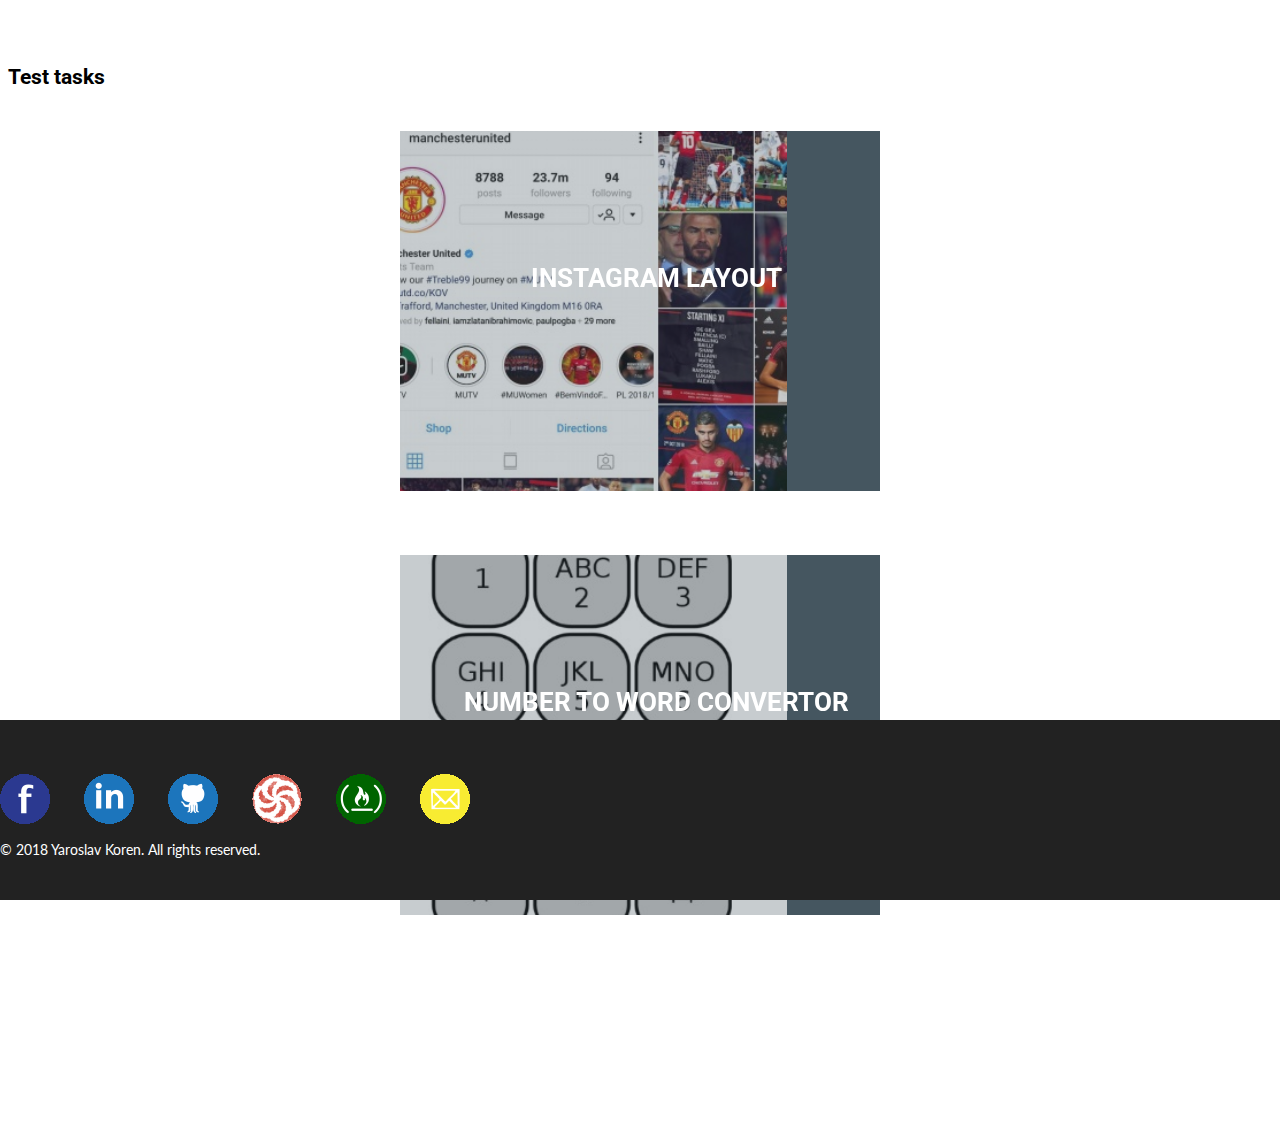
==== test-tasks/index.html @ fedb963a "[test-task] Initial commit create subfolder and separate pages for test tasks solutions." ====
<!DOCTYPE html>
<html lang="en">

<head>
  <meta charset="utf-8">
  <meta http-equiv="X-UA-Compatible" content="IE=edge">
  <meta name="viewport" content="width=device-width, initial-scale=1">
  <title>Yaroslav Koren Portfolio</title>
  <!-- Bootstrap -->
  <link rel="stylesheet" href="https://maxcdn.bootstrapcdn.com/bootstrap/3.3.6/css/bootstrap.min.css" integrity="sha384-1q8mTJOASx8j1Au+a5WDVnPi2lkFfwwEAa8hDDdjZlpLegxhjVME1fgjWPGmkzs7"
    crossorigin="anonymous">

  <!-- HTML5 shim and Respond.js for IE8 support of HTML5 elements and media queries -->
  <!-- WARNING: Respond.js doesn't work if you view the page via file:// -->
  <!--[if lt IE 9]>
      <script src="https://oss.maxcdn.com/html5shiv/3.7.2/html5shiv.min.js"></script>
      <script src="https://oss.maxcdn.com/respond/1.4.2/respond.min.js"></script>
    <![endif]-->
  <link href='https://fonts.googleapis.com/css?family=Roboto' rel='stylesheet' type='text/css'>
  <link href='https://fonts.googleapis.com/css?family=Lato' rel='stylesheet' type='text/css'>

  <link href="../css/animate.css" rel="stylesheet">
  <link href="../css/styles.css" rel="stylesheet">
</head>

<body class="sticky-footer">

  <!--Portfolio-->
  <div class="portfolio">
    <a id="portfolio"></a>
    <div class="container">
      <div class="row">
        <div class="col-xs-12">
          <h2 class="text-center">Test tasks</h2>
        </div>

        <div class="col-xs-12 col-sm-6 col-md-4">
          <div class="grid">
            <div class="figure effect-ruby">
              <img src="../web/instagram-feed.jpg" alt="test task preview" />
              <a href="../test-tasks/instagram-feed/index.html" target="_blank">
                <div class="figcaption">
                  <h2>Instagram layout</h2>
                  <p>Cteate responsive layout</p>
                </div>
              </a>
            </div>
          </div>
        </div>

        <div class="col-xs-12 col-sm-6 col-md-4">
          <div class="grid">
            <div class="figure effect-ruby">
              <img src="../web/number-to-word.jpg" alt="test task preview" />
              <a href="../test-tasks/number-to-word/index.html" target="_blank">
                <div class="figcaption">
                  <h2>Number to word convertor</h2>
                  <p>Convert '23459' to 'twenty three thousand four hundred nine'</p>
                </div>
              </a>
            </div>
          </div>
        </div>

      </div>
    </div>
  </div>
  <!--/Portfolio-->

  <!--Footer-->
  <div class="footer footer--sticky">
    <a id="footer"></a>
    <div class="container">
      <div class="row">
        <div class="col-xs-12 col-sm-6">
          <p class="social">
            <a href="https://www.facebook.com/profile.php?id=100008291151536" class="animate-me social-icon facebook"></a>
            <a href="https://www.linkedin.com/in/yaroslav-koren-3301a6110?trk=hp-identity-photo" class="animate-me social-icon linkedin"></a>
            <a href="https://github.com/KorenYa" class="animate-me social-icon github"></a>
            <a href="http://www.codewars.com/users/slidingShadows" class="animate-me social-icon codewars"></a>
            <a href="https://www.freecodecamp.com/korenya" class="animate-me social-icon codecamp"></a>
            <a href="mailto:koryar@ukr.net" class="animate-me social-icon email"></a>
          </p>
        </div>
        <div class="col-xs-12 col-sm-6">
          <p class="text-right">© 2018 Yaroslav Koren. All rights reserved.</p>
        </div>
      </div>
    </div>
  </div>
  <!--/Footer-->
  <!-- jQuery (necessary for Bootstrap's JavaScript plugins) -->
  <script src="https://code.jquery.com/jquery-1.12.0.min.js"></script>
  <!-- Include all compiled plugins (below), or include individual files as needed -->
  <script src="https://maxcdn.bootstrapcdn.com/bootstrap/3.3.6/js/bootstrap.min.js" integrity="sha384-0mSbJDEHialfmuBBQP6A4Qrprq5OVfW37PRR3j5ELqxss1yVqOtnepnHVP9aJ7xS"
    crossorigin="anonymous"></script>
</body>

</html>
---- css/styles.css ----
body{font-size:14px;font-family:Lato,sans-serif}body.sticky-footer{margin-bottom:145px}h1,h2{font-family:Roboto,sans-serif}.header{padding:200px 0;background:url(../web/header-bg.jpg) top center no-repeat;background-size:cover;color:#fff}.header .navbar-default{background-color:transparent;border:none}.header .navbar-default .navbar-nav>li>a{color:#4fbfa8;font-size:1.5rem;text-transform:uppercase}.header .headliner{font-size:7rem;text-shadow:1px 1px 2px #000,0 0 1em #000}.header .note{font-size:3rem;text-shadow:1px 1px 2px #000,0 0 1em #000}.about{padding:40px 0}.about .text{font-size:1.5rem;line-height:1.5em;margin-bottom:20px}.portfolio{padding:40px 0}.footer{background-color:#222;padding:40px 0;color:#fff}.footer--sticky{position:absolute;left:0;bottom:0;height:100px;width:100%;overflow:hidden}.footer .social .social-icon{display:inline-block;width:50px;height:50px;margin-right:30px;background:url() center no-repeat}.footer .social .social-icon.facebook{background-image:url(../web/social-facebook.png)}.footer .social .social-icon.linkedin{background-image:url(../web/social-linkedin.png)}.footer .social .social-icon.github{background-image:url(../web/social-github.png)}.footer .social .social-icon.codewars{background-image:url(../web/social-codewars.png)}.footer .social .social-icon.codecamp{background-image:url(../web/social-codecamp.png)}.footer .social .social-icon.email{background-image:url(../web/social-email.png)}.grid{position:relative;margin:0 auto;padding:1em 0 30px;max-width:1000px;list-style:none;text-align:center}.grid .figure{position:relative;overflow:hidden;margin:10px auto;min-width:300px;max-width:480px;max-height:360px;width:48%;text-align:center;cursor:pointer}.grid .figure img{position:relative;display:block;min-height:100%;max-width:100%;opacity:.8}.grid .figure .figcaption{padding:1rem;color:#fff;text-transform:uppercase;font-size:1.25em;-webkit-backface-visibility:hidden;backface-visibility:hidden;position:absolute;top:0;left:0;width:100%;height:100%}.grid .figure .figcaption::after,.grid .figure .figcaption::before{pointer-events:none}.grid .figure .figcaption>a{position:absolute;top:0;left:0;width:100%;height:100%}.figure.effect-ruby{background-color:#455660}.figure.effect-ruby img{opacity:.7;-webkit-transition:opacity .35s,-webkit-transform .35s;transition:opacity .35s,transform .35s;-webkit-transform:scale(1.15);transform:scale(1.15)}.figure.effect-ruby h2{margin-top:20%;-webkit-transition:-webkit-transform .35s;transition:transform .35s;-webkit-transform:translate3d(0,20px,0);transform:translate3d(0,20px,0)}.figure.effect-ruby p{margin:1em 0 0;padding:2em;border:1px solid #fff;border-radius:4px;opacity:0;-webkit-transition:opacity .35s,-webkit-transform .35s;transition:opacity .35s,transform .35s;-webkit-transform:translate3d(0,20px,0) scale(1.1);transform:translate3d(0,20px,0) scale(1.1)}.figure.effect-ruby:hover img{opacity:.5;-webkit-transform:scale(1);transform:scale(1)}.figure.effect-ruby:hover h2{-webkit-transform:translate3d(0,0,0);transform:translate3d(0,0,0)}.figure.effect-ruby:hover p{opacity:1;-webkit-transform:translate3d(0,0,0) scale(1);transform:translate3d(0,0,0) scale(1)}img:before{content:"Sorry, but picture didn't load :(";display:block;margin-bottom:10px}img:after{content:"Please, check path: " attr(src);display:block;font-size:12px}
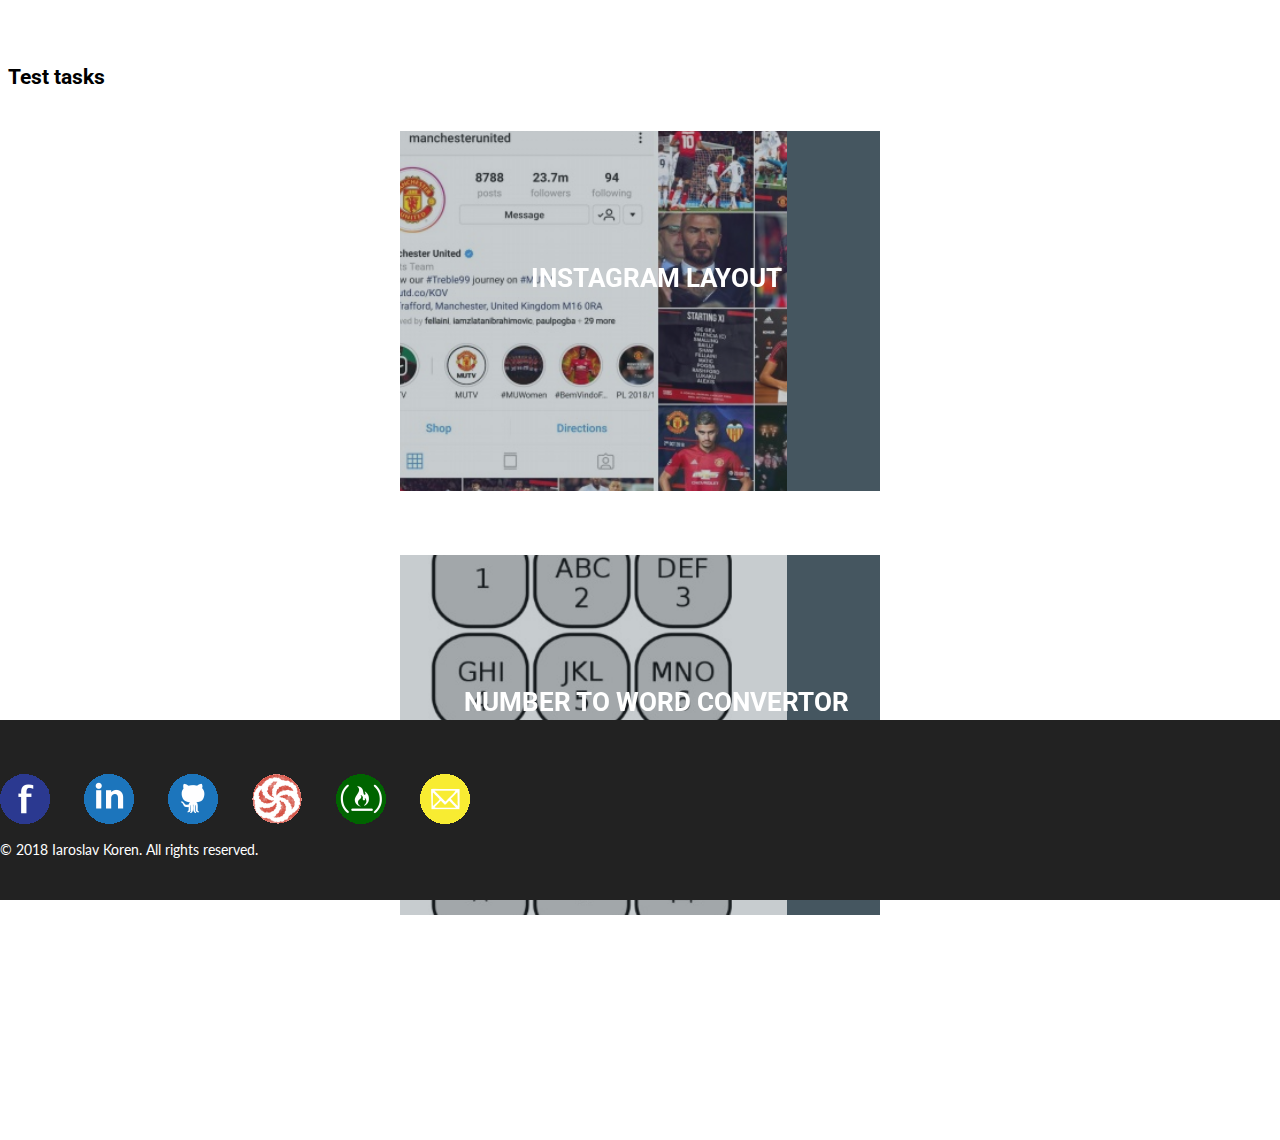
==== commit d52c0a28: "[test-task] Number-to-word test task solution." ====
--- a/test-tasks/index.html
+++ b/test-tasks/index.html
@@ -41,7 +41,7 @@
               <a href="../test-tasks/instagram-feed/index.html" target="_blank">
                 <div class="figcaption">
                   <h2>Instagram layout</h2>
-                  <p>Cteate responsive layout</p>
+                  <p>Create responsive layout</p>
                 </div>
               </a>
             </div>
@@ -83,7 +83,7 @@
           </p>
         </div>
         <div class="col-xs-12 col-sm-6">
-          <p class="text-right">© 2018 Yaroslav Koren. All rights reserved.</p>
+          <p class="text-right">© 2018 Iaroslav Koren. All rights reserved.</p>
         </div>
       </div>
     </div>
